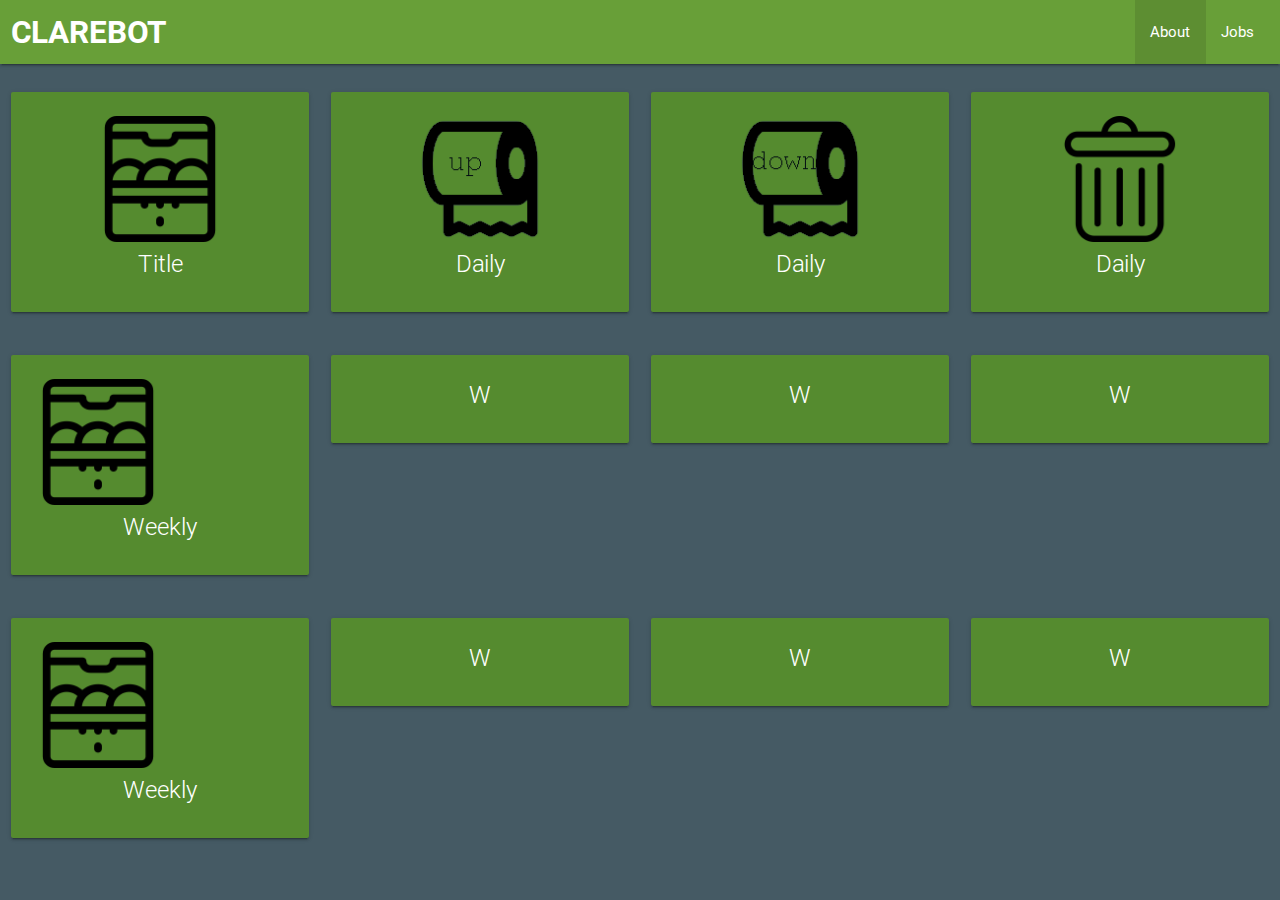
==== dashboard/about.html @ 11e6aac5 "Final push" ====
<!DOCTYPE html>
<html>

<head>
    <meta charset="utf-8">
    <meta name="viewport" content="width=device-width, initial-scale=1.0" />

    <!--Import Google Icon Font-->
    <link href="http://fonts.googleapis.com/icon?family=Material+Icons" rel="stylesheet">

    <link type="text/css" rel="stylesheet" href="res/css/materialize.min.css" media="screen,projection" />
    <link type="text/css" rel="stylesheet" href="res/css/style.css" />
</head>

<body class="blue-grey darken-2">
    <div class="row">

        <nav>
            <div class="nav-wrapper light-green darken-2">
                <div class="col s12">
                    <a href="#!" class="brand-logo">Clarebot</a>
                    <ul class="right">
                      <li class="active"><a href="about.html">About</a></li>
                        <li><a href="index.html">Jobs</a></li>
                    </ul>
                </div>
            </div>
        </nav>
    </div>

    <div class="row">
        <div class="col s3">
            <div class="card light-green darken-3">
                <div class="card-content white-text center">
                    <img src="res/img/dishwasher.png" alt="Kitchen" class="job-icon">
                    <span class="card-title">Title</span>

                </div>
            </div>
        </div>
        <div class="col s3">
            <div class="card light-green darken-3">
                <div class="card-content white-text center">
                  <img src="res/img/toilet-paper-up.png" alt="u/s Bathroom" class="job-icon">
                    <span class="card-title">Daily</span>
                </div>
            </div>
        </div>
        <div class="col s3">
            <div class="card light-green darken-3">
                <div class="card-content white-text center">
                  <img src="res/img/toilet-paper-down.png" alt="d/s Bathroom" class="job-icon">
                    <span class="card-title">Daily</span>
                </div>
            </div>
        </div>
        <div class="col s3">
            <div class="card light-green darken-3">
                <div class="card-content white-text center">
                  <img src="res/img/bin.png" alt="Rubbish" class="job-icon">
                    <span class="card-title">Daily</span>
                </div>
            </div>
        </div>
    </div>


    <div class="row">
        <div class="col s3">
            <div class="card light-green darken-3">
                <div class="card-content white-text">
                  <img src="res/img/dishwasher.png" alt="Kitchen" class="job-icon">
                    <span class="card-title center">Weekly</span>
                </div>
            </div>
        </div>
        <div class="col s3">
            <div class="card light-green darken-3">
                <div class="card-content white-text">
                    <span class="card-title center">W</span>
                </div>
            </div>
        </div>
        <div class="col s3">
            <div class="card light-green darken-3">
                <div class="card-content white-text">
                    <span class="card-title center">W</span>
                </div>
            </div>
        </div>
        <div class="col s3">
            <div class="card light-green darken-3">
                <div class="card-content white-text">
                    <span class="card-title center">W</span>
                </div>
            </div>
        </div>
    </div>

    <div class="row">
        <div class="col s3">
            <div class="card light-green darken-3">
                <div class="card-content white-text">
                  <img src="res/img/dishwasher.png" alt="Kitchen" class="job-icon">
                    <span class="card-title center">Weekly</span>
                </div>
            </div>
        </div>
        <div class="col s3">
            <div class="card light-green darken-3">
                <div class="card-content white-text">
                    <span class="card-title center">W</span>
                </div>
            </div>
        </div>
        <div class="col s3">
            <div class="card light-green darken-3">
                <div class="card-content white-text">
                    <span class="card-title center">W</span>
                </div>
            </div>
        </div>
        <div class="col s3">
            <div class="card light-green darken-3">
                <div class="card-content white-text">
                    <span class="card-title center">W</span>
                </div>
            </div>
        </div>
    </div>

    <!--Import jQuery before materialize.js-->
    <script type="text/javascript" src="https://code.jquery.com/jquery-2.1.1.min.js"></script>
    <script type="text/javascript" src="res/js/materialize.min.js"></script>
</body>

</html>
---- dashboard/res/css/style.css ----
.brand-logo {
  font-weight: 600;
  text-transform: uppercase;
}

.job-icon {
  height:14vh;
}

.card {

}
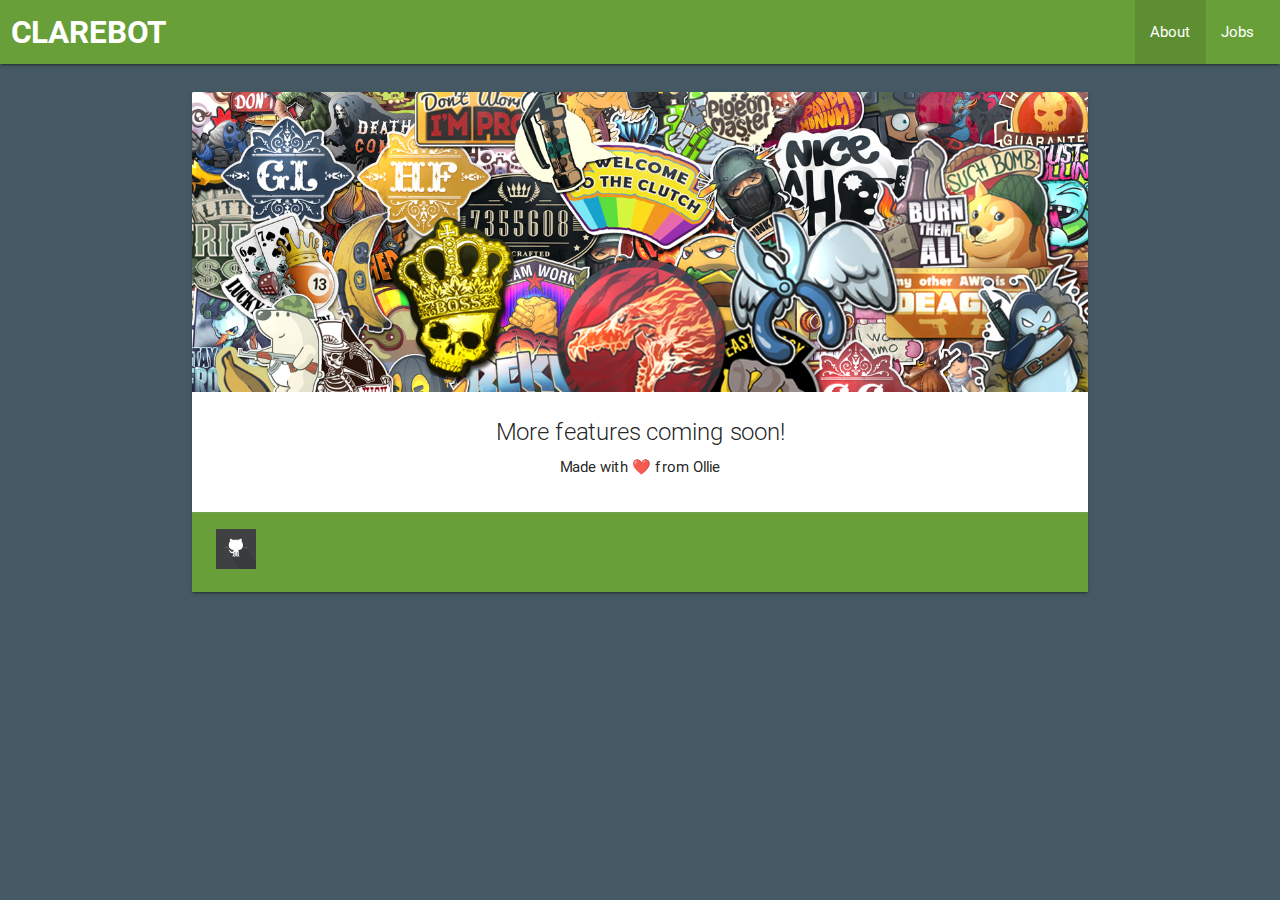
==== commit 214f7e81: "Updated UI & added about page" ====
--- a/dashboard/about.html
+++ b/dashboard/about.html
@@ -4,6 +4,8 @@
 <head>
     <meta charset="utf-8">
     <meta name="viewport" content="width=device-width, initial-scale=1.0" />
+    <title>Clarebot</title>
+    <link rel="shortcut icon" href="res/img/favicon.png">
 
     <!--Import Google Icon Font-->
     <link href="http://fonts.googleapis.com/icon?family=Material+Icons" rel="stylesheet">
@@ -14,120 +16,38 @@
 
 <body class="blue-grey darken-2">
     <div class="row">
-
         <nav>
             <div class="nav-wrapper light-green darken-2">
                 <div class="col s12">
                     <a href="#!" class="brand-logo">Clarebot</a>
-                    <ul class="right">
+                    <ul id="nav-mobile" class="right hide-on-med-and-down">
                       <li class="active"><a href="about.html">About</a></li>
-                        <li><a href="index.html">Jobs</a></li>
+                      <li><a href="index.html">Jobs</a></li>
                     </ul>
                 </div>
             </div>
         </nav>
     </div>
 
-    <div class="row">
-        <div class="col s3">
-            <div class="card light-green darken-3">
-                <div class="card-content white-text center">
-                    <img src="res/img/dishwasher.png" alt="Kitchen" class="job-icon">
-                    <span class="card-title">Title</span>
-
+    <div class="container">
+      <div class="row">
+          <div class="col s12">
+            <div class="card large">
+                <div class="card-image">
+                  <img src="res/img/sticker-bomb.jpg">
                 </div>
-            </div>
-        </div>
-        <div class="col s3">
-            <div class="card light-green darken-3">
-                <div class="card-content white-text center">
-                  <img src="res/img/toilet-paper-up.png" alt="u/s Bathroom" class="job-icon">
-                    <span class="card-title">Daily</span>
+                <div class="card-content center">
+                  <span class="card-title">More features coming soon!</span>
+                  <p>Made with ❤️️ from Ollie</p>
                 </div>
-            </div>
-        </div>
-        <div class="col s3">
-            <div class="card light-green darken-3">
-                <div class="card-content white-text center">
-                  <img src="res/img/toilet-paper-down.png" alt="d/s Bathroom" class="job-icon">
-                    <span class="card-title">Daily</span>
+                <div class="card-action light-green darken-2">
+                  <a href="https://github.com/Olwiba/Clarebot"><img src="res/img/github.png" class="github" alt="Github"></a>
                 </div>
-            </div>
-        </div>
-        <div class="col s3">
-            <div class="card light-green darken-3">
-                <div class="card-content white-text center">
-                  <img src="res/img/bin.png" alt="Rubbish" class="job-icon">
-                    <span class="card-title">Daily</span>
-                </div>
-            </div>
-        </div>
+              </div>
+          </div>
+      </div>
     </div>
 
-
-    <div class="row">
-        <div class="col s3">
-            <div class="card light-green darken-3">
-                <div class="card-content white-text">
-                  <img src="res/img/dishwasher.png" alt="Kitchen" class="job-icon">
-                    <span class="card-title center">Weekly</span>
-                </div>
-            </div>
-        </div>
-        <div class="col s3">
-            <div class="card light-green darken-3">
-                <div class="card-content white-text">
-                    <span class="card-title center">W</span>
-                </div>
-            </div>
-        </div>
-        <div class="col s3">
-            <div class="card light-green darken-3">
-                <div class="card-content white-text">
-                    <span class="card-title center">W</span>
-                </div>
-            </div>
-        </div>
-        <div class="col s3">
-            <div class="card light-green darken-3">
-                <div class="card-content white-text">
-                    <span class="card-title center">W</span>
-                </div>
-            </div>
-        </div>
-    </div>
-
-    <div class="row">
-        <div class="col s3">
-            <div class="card light-green darken-3">
-                <div class="card-content white-text">
-                  <img src="res/img/dishwasher.png" alt="Kitchen" class="job-icon">
-                    <span class="card-title center">Weekly</span>
-                </div>
-            </div>
-        </div>
-        <div class="col s3">
-            <div class="card light-green darken-3">
-                <div class="card-content white-text">
-                    <span class="card-title center">W</span>
-                </div>
-            </div>
-        </div>
-        <div class="col s3">
-            <div class="card light-green darken-3">
-                <div class="card-content white-text">
-                    <span class="card-title center">W</span>
-                </div>
-            </div>
-        </div>
-        <div class="col s3">
-            <div class="card light-green darken-3">
-                <div class="card-content white-text">
-                    <span class="card-title center">W</span>
-                </div>
-            </div>
-        </div>
-    </div>
 
     <!--Import jQuery before materialize.js-->
     <script type="text/javascript" src="https://code.jquery.com/jquery-2.1.1.min.js"></script>
--- a/dashboard/res/css/style.css
+++ b/dashboard/res/css/style.css
@@ -4,9 +4,10 @@
 }
 
 .job-icon {
-  height:14vh;
+  height:13vh;
 }
 
-.card {
-
+.github {
+  height: 40px;
+  width: 40px;
 }
